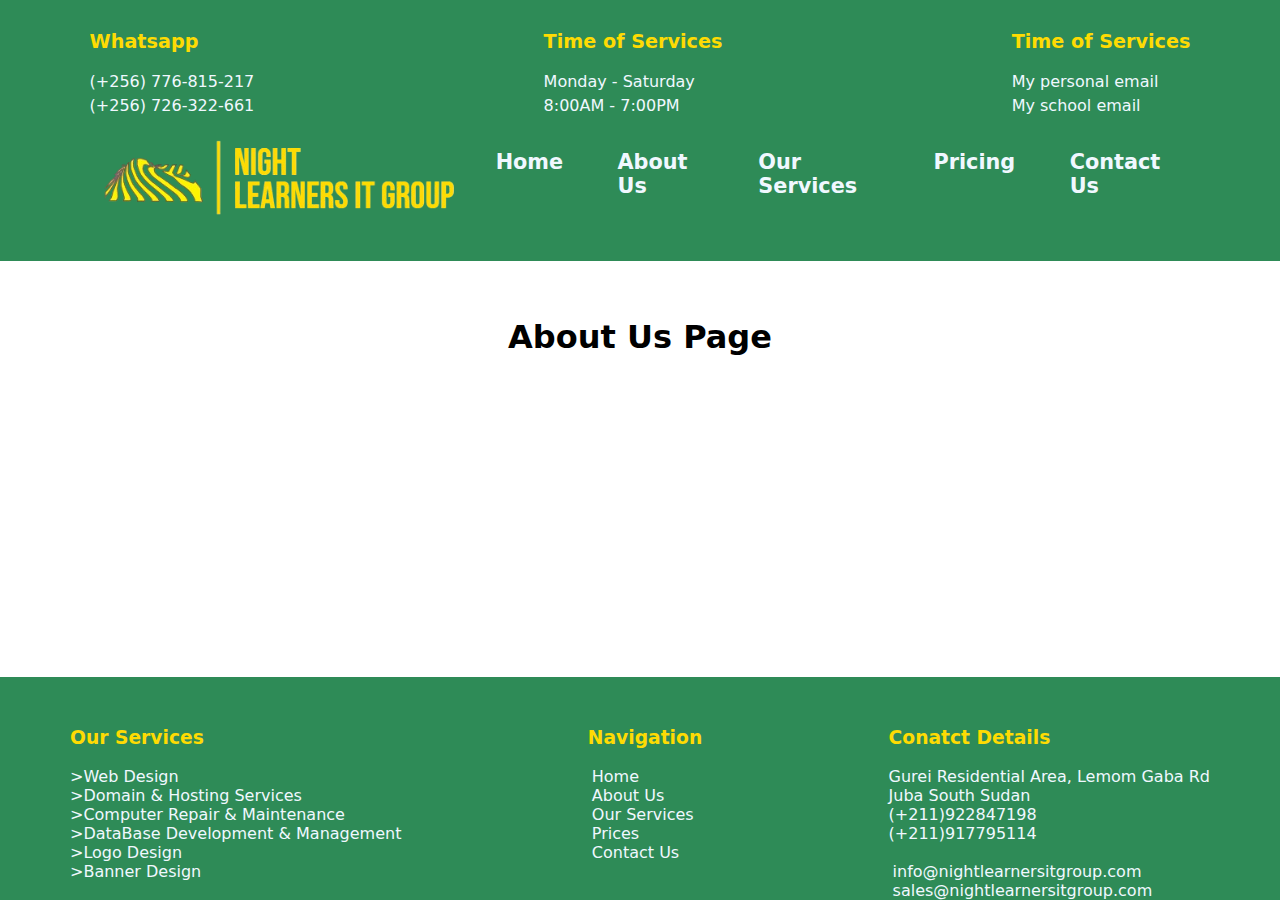
==== aboutUs.html @ ab4181a6 "Worked a bit on Navbar Responsiveness" ====
<!DOCTYPE html>
<html lang="en">
<head>
    <meta charset="UTF-8">
    <meta name="viewport" content="width=device-width, initial-scale=1.0">
    <meta name="author" content="In the readme file">
    <title>Our IT Website Project</title>
    <link rel="stylesheet" href="styles.css">
    <link href="https://unpkg.com/boxicons@2.1.4/css/boxicons.min.css" rel="stylesheet">
</head>
<body>
    <header>
        <div class="topContact">
            <div class="ourMobile">
                <h2>Whatsapp</h2>
                <p class="gapUp">(+256) 776-815-217</p>
                <p>(+256) 726-322-661</p>
            </div>
            <div class="ourTime">
                <h2>Time of Services</h2>
                <p class="gapUp">Monday - Saturday</p>
                <p>8:00AM - 7:00PM</p>
            </div>
            <div class="ourEmail">
                <h2>Time of Services</h2>
                <p class="gapUp"><a href="mailto: wokorachreagan5030@gmail.com">My personal email</a></p>
                <p><a href="mailto: wr213897@students.cavendish.ac.ug">My school email</a></p>
            </div>
        </div>
        <div class="navBar">
            <img src="Images/Logo8-removebg-preview.png" onerror="alert('Image not found! Check the path.')" class="ourLogo"/>
            <!-- Hamburger Menu Checkbox and Icon -->
            <input type="checkbox" id="hamburger-toggle" class="hamburger-toggle">
            <label for="hamburger-toggle" class="hamburger-icon">
                <i class="bx bx-menu"></i> <!-- Boxicon for hamburger menu -->
                <i class="bx bx-x"></i> <!-- Close icon -->
            </label>
            <nav class="allNavs">
                <a href="index.html">Home</a>
                <a href="aboutUs.html">About Us</a>
                <a href="ourServices.html">Our Services</a>
                <a href="pricing.html">Pricing</a>
                <a href="contactus.html">Contact Us</a>
            </nav>
        </div>
    </header>
    <section class="homeSection">
        <br><br><br>
    </section>

<main>
    

    <h1>About Us Page</h1> <!-- Remove the heading too -->
    <!-- Hello Kimara, start from here sir.
     Feel free to remove the add anything you need on the main page -->
     <br><br> <!-- And this too please -->

</main>
<section class="Footer">
        <div class="our-services">
            <h3>
                Our Services
            </h3><br>
            <ul class="services">
                <li>Web Design</li>
                <li>Domain &amp; Hosting Services</li>
                <li>Computer Repair &amp; Maintenance</li>
                <li>DataBase Development &amp; Management</li>
                <li>Logo Design</li>
                <li>Banner Design</li>
            </ul>
    </div>
    <div class="Navigation">
            <h3>
                Navigation
            </h3><br>
            <ul class="home">
                <li><a href="#">Home</a></li>
                <li><a href="#">About Us</a></li>
                <li><a href="#">Our Services</a></li>
                <li><a href="#">Prices</a></li>
                <li><a href="#">Contact Us</a></li>
            </ul>
    </div>
    <div class="contact-details">
            <h3>
                Conatct Details
            </h3><br>
            <ul class="contact">
                <li>Gurei Residential Area, Lemom Gaba Rd <br>
                    Juba South Sudan
                </li>
                <li>(+211)922847198</li>
                <li>(+211)917795114</li>
                <br>
                <li><a href="mailto:info@nightlearnersitgroup.com">info@nightlearnersitgroup.com</a></li>
                <li><a href="mailto:sales@nightlearnersitgroup.com">sales@nightlearnersitgroup.com</a></li>
            </ul>
    </div>
</section>
</body>
</html>
---- styles.css ----
/* 

Our Green color: #2E8B57
Our Yellow color: #FEDB03
Our Red color: #CE2B14
Our Light Blue color: #5595CC
Our Dark Blue color: #033B5C
Our white color: #f0f8ff;

NB: I color picked all the colors from the photos shared.
*/

/* General styling of the page */
* {
    padding: 0;
    margin: 0;
    box-sizing: border-box;
    font-family: system-ui, -apple-system, BlinkMacSystemFont, 'Segoe UI', Roboto, Oxygen, Ubuntu, Cantarell, 'Open Sans', 'Helvetica Neue', sans-serif;
}

/* Styling the header section */
header {
    background-color: #2E8B57;
    padding: 30px 7%;
    top: 0;
    left: 0;
    width: 100%;
    z-index: 1000;
    color: #f0f8ff;
}

/* Styling the links in the header section */
header p a {
    text-decoration: none;
    color: #f0f8ff;
    transition: 0.3s ease;
}

/* Adding the hover effects to the links in the header section */
header p a:hover {
    color: #FEDB03;
}

/* Styling the contact details in the header's section */
.topContact {
    display: flex ;
    justify-content: space-between ;
    align-items: center ;
    
}

/* Styling the headings in the header's section */
.topContact h2 {
    color: #FEDB03;
    font-weight: 700;
    font-size: 1.2rem;
}

/* Targeting the paragraphs in the header's section */
.topContact p {
    line-height: 1.5;
}

/* Adding the gap (separations between the headings and the paragraphs) */
.gapUp {
    margin-top: 1.05rem;
}

/* Targetting the nav bars (Home, About, Services, etc) */
.navBar {
    display: flex;
    justify-content: space-between;
    align-items: center;
}

.navBar img {
    width: 35%;
    height: auto;
}

/* Styling the links of the nav bars (Home, About, Services, etc) */
.navBar a {
    margin-left: 0.2rem;
    font-weight: 600;
    font-size: 1.3rem;
    color: #f0f8ff;
    text-decoration: none;
    padding: 0.5rem 1.1rem;
    transition: 0.7s ease;
}

/* Adding the hover effects to the links of the nav bars, yellow highlights */
.navBar a:hover {
    color: aliceblue;
    background-color: #FEDB03;
    color: #000;
    border-radius: 5px;
}

/* Styling the hamburger icon */
.hamburger-icon {
    display: none; 
    cursor: pointer;
    font-size: 2rem;
    color: #f0f8ff;
}

/* Hamburger Menu Styles */
.hamburger-toggle {
    opacity: 0; /* Make the checkbox invisible */
    position: absolute; /* Remove it from the document flow */
    top: -100px; /* Move it off-screen */
    left: -100px; /* Move it off-screen */
}


/* Navigation Links for Mobile */
.allNavs {
    display: flex;
    gap: 1rem;
}

/* Hide the close icon by default */
.hamburger-icon .bx-x {
    display: none;
}

/* Hide the hamburger icon when the menu is active */
.hamburger-toggle:checked ~ .hamburger-icon .bx-menu {
    display: none;
}

/* Show the close icon when the menu is active */
.hamburger-toggle:checked ~ .hamburger-icon .bx-x {
    display: inline;
}

/* main (Body) */
main{
    flex: 1;
    padding: 2opx;
}
/* FOOTER */
/* General footer section  */

.Footer{
    font-family:system-ui, -apple-system, BlinkMacSystemFont, 'Segoe UI',
    Roboto, Oxygen, Ubuntu, Cantarell, 'Open Sans', 'Helvetica Neue', sans-serif;;
    background-color: #2E8B57;
    color: #f0f8ff;
    display: flex;
    flex-direction: row;
    justify-content: space-between;
    margin-bottom:0px;
    width: 100%; /*Added By Daniel*/
    margin-top: 20px; /*Added by Daniel*/
    position: relative; /*Added by Daniel*/
}

/* remove the dots for list */
.home, .contact, .services{
    list-style: none;
}

/* custom list icon */
.services li::before {
    content: ">";
    color: #f0f8ff;

    
}
/* extreem margins */
.our-services{
    margin-left: 70px;
}
.contact-details{
    margin-right: 70px;
}


/* Remove the underline from anchor(href) */
.Navigation a,.contact a {
    color: inherit;
    text-decoration: none;
    padding: 0.1rem .25rem;
}

/* Hover effect */
.Navigation a:hover{
    color: aliceblue;
    background-color: #FEDB03;
    color: #000;
    border-radius: 3px;
}

h3{
    color: #FEDB03;
    margin-top: 50px;
}

/* mobile gadgets */
/* Styles for tablets (601px - 1024px) */
@media (min-width: 601px) and (max-width: 1024px) {
    .Footer {
    font-size: 18px;
    display: flex;
    flex-direction: column;
    /* align-items: center; */
    justify-content: space-between;
    }
    .Navigation, .contact-details, .our-services{
        margin-left: 38%;
    }
}

  /* Styles for phones (0px - 600px) */
@media (max-width: 600px) {
    .Footer {
    font-size: 14px;
    display: flex;
    flex-direction: column;
    align-items: center;

    }
    .Navigation{
        margin-left: -95px;
    }
    .contact-details{
        margin-left: 110px;
    }
}

/*Contact Form and Map Starts Here*/

.contact-container{
    display: flex;
    justify-content: space-between; 
    gap: 20px;
    max-width: 900px;
    width: 100%;
    background: white;
    padding: 20px;
    box-shadow: 0 0 10px rgb(0, 0, 0, 0.1);
    border-radius: 10px;
    margin-top: 20px; 
    margin-bottom: 20px; 
    position: relative;
}

.map-container{
    flex: 1;
    min-height: 45%;
}
.map{
    width: 100%;
    height: 100%;
    min-height: 400px;
    border-radius: 10px;
}
.contact-us{
    flex: 1;
    min-width: 45%;
    background: #f9f9f9;
    padding: 20px;
    border-radius: 10px;
}
.contact-form h1{
    text-align: center;
    margin-bottom: 20px;
    color: #007bff;
}

.contact-form .form-group{
    margin-bottom: 15px;
}
label{
    display: block;
    margin-bottom: 5px;
    font-weight: bold;
}
input, textarea{
    width: 100%;
    padding: 10px;
    border: 1px solid #ccc;
    border-radius: 5px;
}
input:focus, textarea:focus{
    border-color: #28a745;
    outline: none;
}
button{
    width: 100%;
    padding: 10px;
    background: #28a745;
    color: white;
    border: none;
    border-radius: 5px;
    cursor: pointer;
    font-size: 16px;
    transition: background 0.3s ease;
}
button:hover{
    background: #218838;
}

.contact-info{
    text-align: center;
    font-size: 1.2rem;
    font-weight: 600;
    color: #033B5C;
    background-color: #FEDB03;
    padding: 15PX;
    border-radius: 8px;
    box-shadow: 0 4px 8px rgb(0, 0, 0, 0.1);
    margin-bottom: 20px;
    max-width: 800px;
    margin-left: auto;
    margin-right: auto;
}
/*For some part of the Responsiveness on the body, Leave a comment after altering*/
body {
    display: flex;
    justify-content: center; 
    align-items: center; 
    min-height: 100vh; 
    flex-direction: column; 
    margin: 0;
}

@media(max-width: 768px){
    .contact-container{
        flex-direction: column;
    }
    .contact-form, .map-container{
        min-width: 100%;
    }
}

/*style for error messages*/
.error{
    color: red;
    display: none;
    font-size: 14px;
}
.form-group{
    margin-bottom: 15px;
}
header p:hover{
    color: #FEDB03;
}


/* our pricing */

.our-pricing{
    background-color: #f0f8ff;
    padding: 1rem 2rem;
    margin: 0%;
}
.pricing-title {
    color: black;
    padding-left: 1rem;
    font-weight: bolder;
    font-size: 2em;
    margin-bottom: 7rem;
}
.pricing-wrapper {
    display: flex;
    gap: 1rem;
    height: 400px;
    margin-bottom: 7rem;
    justify-content: center;
}
.pricing-left {
    border-radius: 1rem;
    flex: 1.5;
}
.pricing-right {
    flex: 1;
    display: flex;
    flex-direction: column;
    justify-content: center;
    gap: 3rem;
    padding: 1rem 4rem;
}
.pricing-image {
    width: 100%;
    height: 100%;
    object-fit: cover;    
}

.pricing-heading{
    text-transform: uppercase;
    font-size: 2em;
    font-family: Cambria, Cochin, Georgia, Times, 'Times New Roman', serif;
    text-align: center;
}
.pricing-para {
    font-size: 1.1em;
    justify-content: center;   
}

.pricing-button {
    width: max-content;
    padding: 0.5rem 1rem;
    /* border-radius: 2rem; */
    font-size: 1em;
    border: 15px;
    background-color:#5595CC ;
    color: white;
    margin: auto;
    cursor: pointer;
    margin-bottom: 10rem;
}

.pricing-types-section {
    /* background-color: #f9f9f9; */
    padding: 2rem 4rem;
}
.pricing-types-wrapper{
    display: flex;
    gap: 2rem;
    margin: 0%;
    padding: 0%;
    justify-content: center;
}

.pricing-types-card {
    background-color: lightgray;
    margin: 0%;
    justify-items: auto;
    display: inline;
    width: 23%;
    height:2%;
}
.pricing-types-title{
    font-size: 2em;
    text-align: center;
    margin-bottom: 5rem;
}

.pricing-types-heading {
    max-width: 100%;
    height: 100%;
    padding: 1rem 1rem;
    background-color: rgb(95, 95, 226);
    margin-bottom: 1rem;
    color: white;
    font-weight: bold;
    padding-right: 5rem;
    text-align: center;   
}
.pricing-types-heading-pink{
    max-width: 100%;
    height: 100%;
    padding: 1rem 1rem;
    background-color: rgb(216, 68, 147);
    margin-bottom: 1rem;
    color: white;
    font-weight: bold;
    text-align: center;
}
.pricing-types-heading-yellow {
    border-width: 100%;
    height: 100%;
    padding: 1rem 1rem;
    background-color: gold;
    border: 1px;
    margin-bottom: 1rem;
    color: white;
    font-weight: bold;
    text-align: center;
}
.pricing-types-para {
    color: red;
    font-weight: bolder;
    margin-bottom: 1rem;
    font-size: 2rem;
    text-align: center;
}

.pricing-types-key {
    font-weight: bold;
    font-size: 1.1em;
    margin-bottom: 1rem;  
}

.pricing-types-list {   
    font-size: 1.1em;
    padding-left: 2rem;
}

/* Media Query for Tablet Screens */
@media (min-width: 769px) and (max-width: 1024px) {
    header {
        padding: 20px 3%;
    }

    .navBar img {
        width: 28%;
    }

    .allNavs a {
        font-size: 1rem;
    }
}

/* Media Query for Mobile Screens */
@media (max-width: 768px) {
    header {
        padding: 10px 5%;
    }

    .topContact h2 {
        font-size: 0.95rem;
    }

.ourTime, .ourEmail, .ourMobile {
    font-size: 0.85rem;
}

    .navBar img {
        width: 50%;
    }
    .hamburger-icon {
        display: block; /* Show the hamburger icon */
    }

    .allNavs {
        display: none; /* Hide nav links by default */
        flex-direction: column;
        position: absolute;
        top: 135px; /* Adjust based on header height */
        left: 0;
        width: 100%;
        background-color: #2E8B57;
        padding-left: 10%;
        box-shadow: 0 4px 8px rgba(0, 0, 0, 0.1);
        z-index: 999;
    }

    /* Show navigation links when checkbox is checked */
    .hamburger-toggle:checked ~ .allNavs {
        display: flex;
    }

    .allNavs a {
        font-size: 1rem;
        margin-top: -10px;
    }

    .allNavs a:hover {
        background-color: #FEDB03;
        color: #000;
        padding: 0.5rem 1.1rem;

    }
}
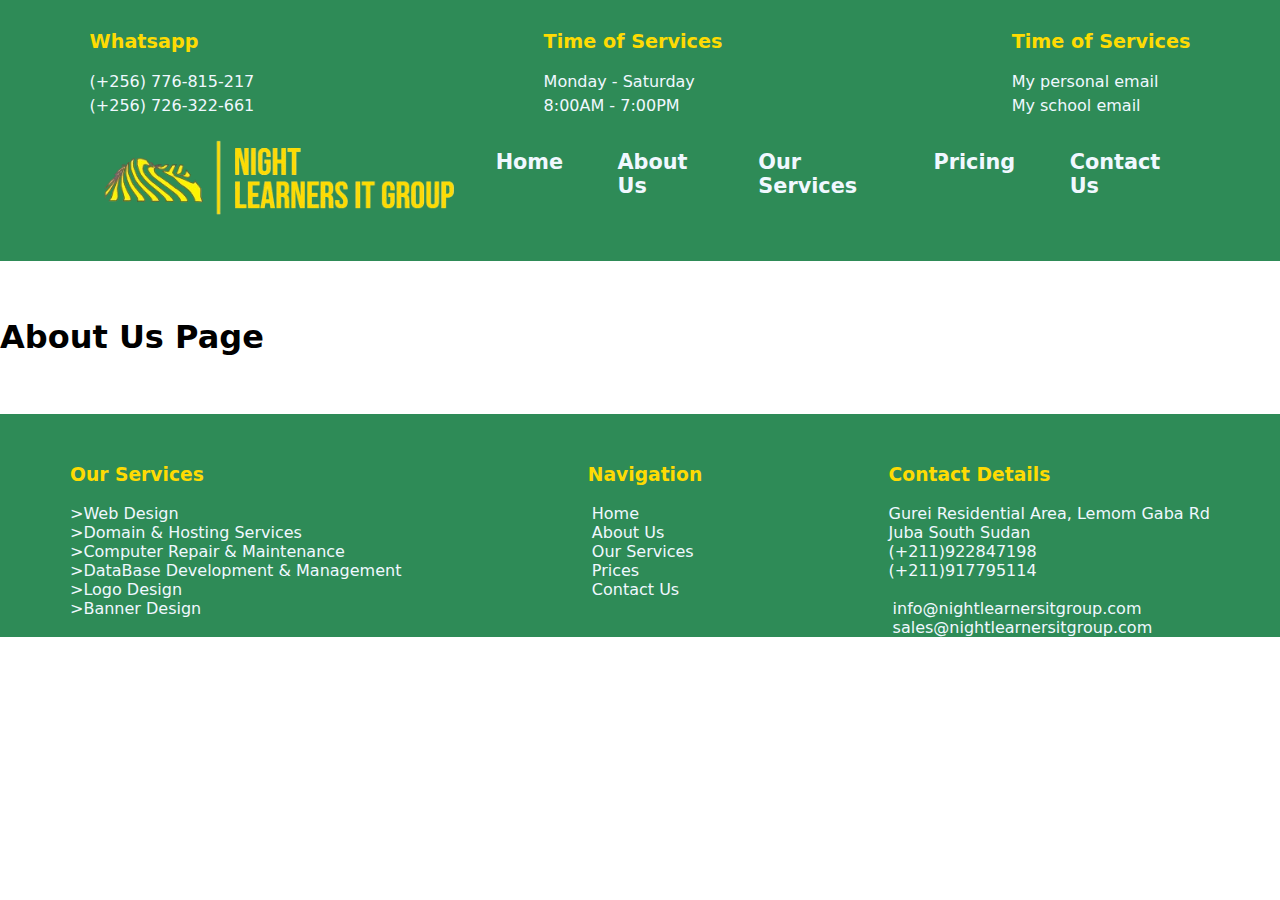
==== commit 625b3752: "conatct---contact" ====
--- a/aboutUs.html
+++ b/aboutUs.html
@@ -85,7 +85,7 @@
     </div>
     <div class="contact-details">
             <h3>
-                Conatct Details
+                Contact Details
             </h3><br>
             <ul class="contact">
                 <li>Gurei Residential Area, Lemom Gaba Rd <br>
--- a/styles.css
+++ b/styles.css
@@ -136,10 +136,101 @@
 }
 
 /* main (Body) */
-main{
-    flex: 1;
-    padding: 2opx;
-}
+
+.company-info {
+    padding: 20px;
+    max-width: 1200px;
+    margin: 0 auto;
+}
+
+.company-info h1 {
+    font-size: 2rem;
+    color: #033B5C; /* Dark blue */
+    margin-bottom: 20px;
+}
+
+.company-info p {
+    font-size: 1rem;
+    line-height: 1.6;
+    color: #333;
+    margin-bottom: 20px;
+}
+
+.company-info h2 {
+    font-size: 1.5rem;
+    color: #2E8B57; /* Green */
+    margin-bottom: 15px;
+}
+
+.company-info ul {
+    list-style-type: disc;
+    padding-left: 20px;
+}
+
+.company-info ul li {
+    margin-bottom: 10px;
+    font-size: 1rem;
+    color: #333;
+}
+
+.company-info table {
+    width: 100%;
+    border-collapse: collapse;
+    margin-top: 20px;
+}
+
+.company-info th,
+.company-info td {
+    padding: 15px;
+    border: 1px solid #ddd;
+    text-align: left;
+}
+
+.company-info th {
+    background-color: #f0f8ff; /* Light blue */
+    color: #033B5C; /* Dark blue */
+}
+
+.campany-info{
+    text-align: center;
+}
+
+
+
+.vision{
+    /* margin-left: 30px;
+    margin-right: 30px; */
+    border: solid #f0f8ff;
+    box-shadow: 0 4px 5px #5595CC;
+    border-top-left-radius: 25px;
+    border-bottom-right-radius: 25px;
+    text-align: center;
+
+}
+
+.vision h2, .mission h2, .Objectives h2, .company-info h1 {
+    text-align: center;
+    color:  #5595CC;
+}
+
+.M-O{
+    display: flex;
+    flex-direction: row;
+    gap:20px;
+}
+
+.mission, .Objectives{
+    text-align: left; 
+    border-radius: 10px;
+    border: solid #f0f8ff;
+    box-shadow: 0 4px 5px #5595CC;
+    border-radius: 10px;
+}
+
+.mission li, .Objectives li{
+    list-style-type: none;
+}
+
 /* FOOTER */
 /* General footer section  */
 
@@ -230,341 +321,19 @@
     }
 }
 
-/*Contact Form and Map Starts Here*/
-
-.contact-container{
-    display: flex;
-    justify-content: space-between; 
-    gap: 20px;
-    max-width: 900px;
-    width: 100%;
-    background: white;
-    padding: 20px;
-    box-shadow: 0 0 10px rgb(0, 0, 0, 0.1);
-    border-radius: 10px;
-    margin-top: 20px; 
-    margin-bottom: 20px; 
-    position: relative;
-}
-
-.map-container{
-    flex: 1;
-    min-height: 45%;
-}
-.map{
-    width: 100%;
-    height: 100%;
-    min-height: 400px;
-    border-radius: 10px;
-}
-.contact-us{
-    flex: 1;
-    min-width: 45%;
-    background: #f9f9f9;
-    padding: 20px;
-    border-radius: 10px;
-}
-.contact-form h1{
-    text-align: center;
-    margin-bottom: 20px;
-    color: #007bff;
-}
-
-.contact-form .form-group{
-    margin-bottom: 15px;
-}
-label{
-    display: block;
-    margin-bottom: 5px;
-    font-weight: bold;
-}
-input, textarea{
-    width: 100%;
-    padding: 10px;
-    border: 1px solid #ccc;
-    border-radius: 5px;
-}
-input:focus, textarea:focus{
-    border-color: #28a745;
-    outline: none;
-}
-button{
-    width: 100%;
-    padding: 10px;
-    background: #28a745;
-    color: white;
-    border: none;
-    border-radius: 5px;
-    cursor: pointer;
-    font-size: 16px;
-    transition: background 0.3s ease;
-}
-button:hover{
-    background: #218838;
-}
-
-.contact-info{
-    text-align: center;
-    font-size: 1.2rem;
-    font-weight: 600;
-    color: #033B5C;
-    background-color: #FEDB03;
-    padding: 15PX;
-    border-radius: 8px;
-    box-shadow: 0 4px 8px rgb(0, 0, 0, 0.1);
-    margin-bottom: 20px;
-    max-width: 800px;
-    margin-left: auto;
-    margin-right: auto;
-}
-/*For some part of the Responsiveness on the body, Leave a comment after altering*/
-body {
-    display: flex;
-    justify-content: center; 
-    align-items: center; 
-    min-height: 100vh; 
-    flex-direction: column; 
-    margin: 0;
-}
-
-@media(max-width: 768px){
-    .contact-container{
-        flex-direction: column;
-    }
-    .contact-form, .map-container{
-        min-width: 100%;
-    }
-}
-
-/*style for error messages*/
-.error{
-    color: red;
-    display: none;
-    font-size: 14px;
-}
-.form-group{
-    margin-bottom: 15px;
-}
-header p:hover{
-    color: #FEDB03;
-}
-
-
-/* our pricing */
-
-.our-pricing{
-    background-color: #f0f8ff;
-    padding: 1rem 2rem;
-    margin: 0%;
-}
-.pricing-title {
-    color: black;
-    padding-left: 1rem;
-    font-weight: bolder;
-    font-size: 2em;
-    margin-bottom: 7rem;
-}
-.pricing-wrapper {
-    display: flex;
-    gap: 1rem;
-    height: 400px;
-    margin-bottom: 7rem;
-    justify-content: center;
-}
-.pricing-left {
-    border-radius: 1rem;
-    flex: 1.5;
-}
-.pricing-right {
-    flex: 1;
-    display: flex;
-    flex-direction: column;
-    justify-content: center;
-    gap: 3rem;
-    padding: 1rem 4rem;
-}
-.pricing-image {
-    width: 100%;
-    height: 100%;
-    object-fit: cover;    
-}
-
-.pricing-heading{
-    text-transform: uppercase;
-    font-size: 2em;
-    font-family: Cambria, Cochin, Georgia, Times, 'Times New Roman', serif;
-    text-align: center;
-}
-.pricing-para {
-    font-size: 1.1em;
-    justify-content: center;   
-}
-
-.pricing-button {
-    width: max-content;
-    padding: 0.5rem 1rem;
-    /* border-radius: 2rem; */
-    font-size: 1em;
-    border: 15px;
-    background-color:#5595CC ;
-    color: white;
-    margin: auto;
-    cursor: pointer;
-    margin-bottom: 10rem;
-}
-
-.pricing-types-section {
-    /* background-color: #f9f9f9; */
-    padding: 2rem 4rem;
-}
-.pricing-types-wrapper{
-    display: flex;
-    gap: 2rem;
-    margin: 0%;
-    padding: 0%;
-    justify-content: center;
-}
-
-.pricing-types-card {
-    background-color: lightgray;
-    margin: 0%;
-    justify-items: auto;
-    display: inline;
-    width: 23%;
-    height:2%;
-}
-.pricing-types-title{
-    font-size: 2em;
-    text-align: center;
-    margin-bottom: 5rem;
-}
-
-.pricing-types-heading {
-    max-width: 100%;
-    height: 100%;
-    padding: 1rem 1rem;
-    background-color: rgb(95, 95, 226);
-    margin-bottom: 1rem;
-    color: white;
-    font-weight: bold;
-    padding-right: 5rem;
-    text-align: center;   
-}
-.pricing-types-heading-pink{
-    max-width: 100%;
-    height: 100%;
-    padding: 1rem 1rem;
-    background-color: rgb(216, 68, 147);
-    margin-bottom: 1rem;
-    color: white;
-    font-weight: bold;
-    text-align: center;
-}
-.pricing-types-heading-yellow {
-    border-width: 100%;
-    height: 100%;
-    padding: 1rem 1rem;
-    background-color: gold;
-    border: 1px;
-    margin-bottom: 1rem;
-    color: white;
-    font-weight: bold;
-    text-align: center;
-}
-.pricing-types-para {
-    color: red;
-    font-weight: bolder;
-    margin-bottom: 1rem;
-    font-size: 2rem;
-    text-align: center;
-}
-
-.pricing-types-key {
-    font-weight: bold;
-    font-size: 1.1em;
-    margin-bottom: 1rem;  
-}
-
-.pricing-types-list {   
-    font-size: 1.1em;
-    padding-left: 2rem;
-}
-
-/* Media Query for Tablet Screens */
-@media (min-width: 769px) and (max-width: 1024px) {
-    header {
-        padding: 20px 3%;
-    }
-
-    .navBar img {
-        width: 28%;
-    }
-
-    .allNavs a {
-        font-size: 1rem;
-    }
-}
-
-/* Media Query for Mobile Screens */
-@media (max-width: 768px) {
-    header {
-        padding: 10px 5%;
-    }
-
-    .topContact h2 {
-        font-size: 0.95rem;
-    }
-
-.ourTime, .ourEmail, .ourMobile {
-    font-size: 0.85rem;
-}
-
-    .navBar img {
-        width: 50%;
-    }
-    .hamburger-icon {
-        display: block; /* Show the hamburger icon */
-    }
-
-    .allNavs {
-        display: none; /* Hide nav links by default */
-        flex-direction: column;
-        position: absolute;
-        top: 135px; /* Adjust based on header height */
-        left: 0;
-        width: 100%;
-        background-color: #2E8B57;
-        padding-left: 10%;
-        box-shadow: 0 4px 8px rgba(0, 0, 0, 0.1);
-        z-index: 999;
-    }
-
-    /* Show navigation links when checkbox is checked */
-    .hamburger-toggle:checked ~ .allNavs {
-        display: flex;
-    }
-
-    .allNavs a {
-        font-size: 1rem;
-        margin-top: -10px;
-    }
-
-    .allNavs a:hover {
-        background-color: #FEDB03;
-        color: #000;
-        padding: 0.5rem 1.1rem;
-
-    }
-}
-
-
-
-
-
-
-
-
-
-
-
-
+
+
+
+
+
+
+
+
+
+
+
+
+
+
+
+
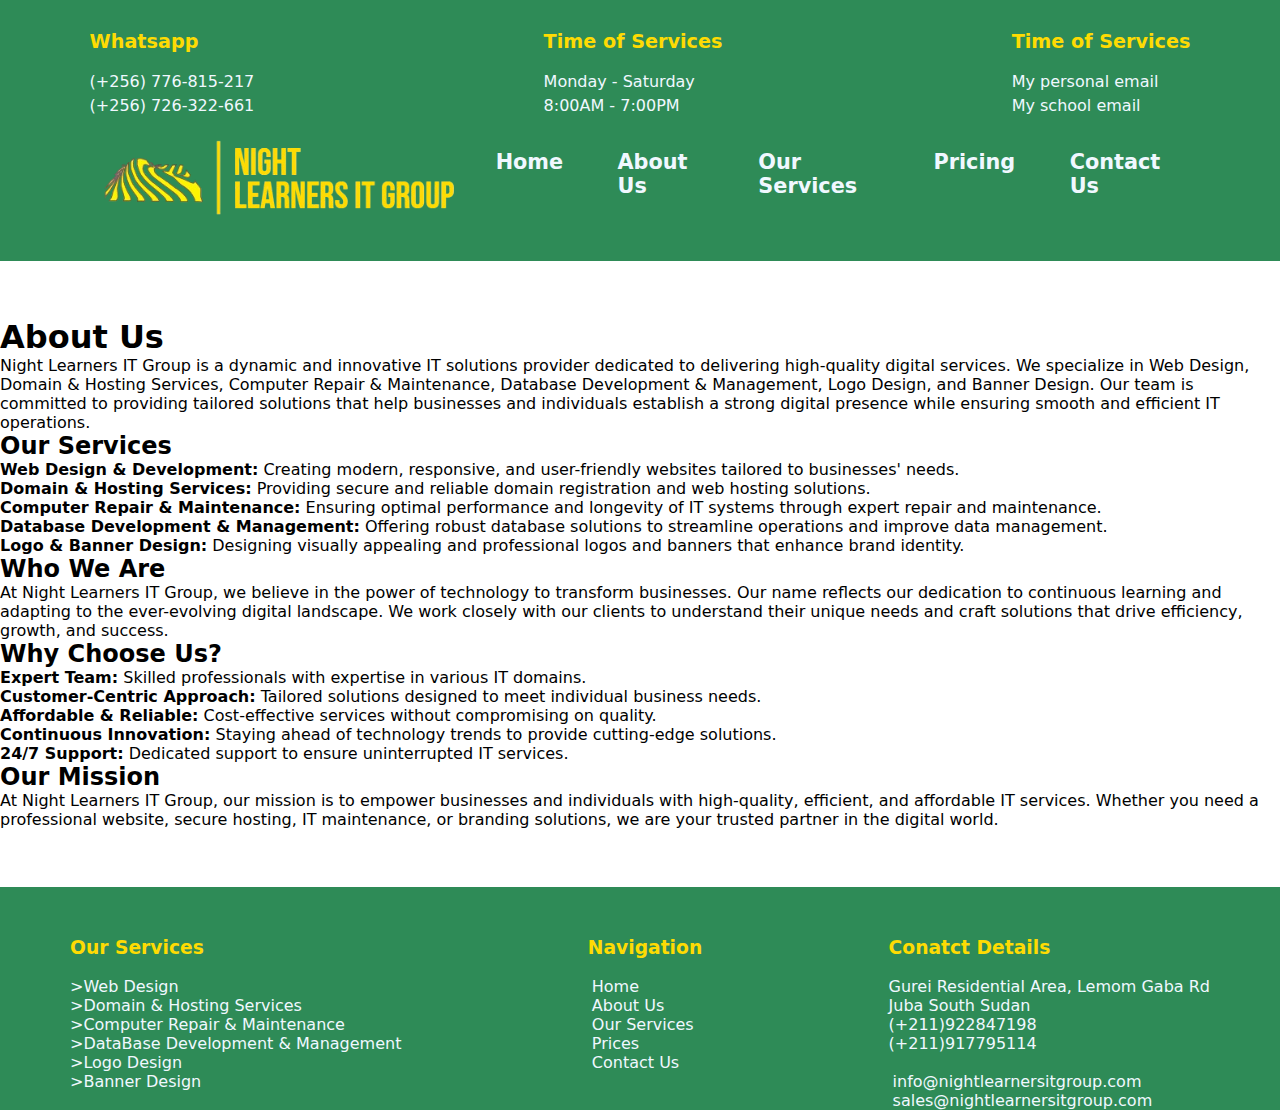
==== commit 62fc8fe5: "Added About Us html" ====
--- a/aboutUs.html
+++ b/aboutUs.html
@@ -6,7 +6,6 @@
     <meta name="author" content="In the readme file">
     <title>Our IT Website Project</title>
     <link rel="stylesheet" href="styles.css">
-    <link href="https://unpkg.com/boxicons@2.1.4/css/boxicons.min.css" rel="stylesheet">
 </head>
 <body>
     <header>
@@ -28,13 +27,7 @@
             </div>
         </div>
         <div class="navBar">
-            <img src="Images/Logo8-removebg-preview.png" onerror="alert('Image not found! Check the path.')" class="ourLogo"/>
-            <!-- Hamburger Menu Checkbox and Icon -->
-            <input type="checkbox" id="hamburger-toggle" class="hamburger-toggle">
-            <label for="hamburger-toggle" class="hamburger-icon">
-                <i class="bx bx-menu"></i> <!-- Boxicon for hamburger menu -->
-                <i class="bx bx-x"></i> <!-- Close icon -->
-            </label>
+            <img src="/Images/Logo8-removebg-preview.png" alt="Night Learnes' IT logo" class="ourLogo">
             <nav class="allNavs">
                 <a href="index.html">Home</a>
                 <a href="aboutUs.html">About Us</a>
@@ -48,13 +41,45 @@
         <br><br><br>
     </section>
 
-<main>
+<main> 
     
+        <section class="about-us">
+            <h1>About Us</h1>
+            <p>Night Learners IT Group is a dynamic and innovative IT solutions provider dedicated to delivering high-quality digital services. We specialize in Web Design, Domain & Hosting Services, Computer Repair & Maintenance, Database Development & Management, Logo Design, and Banner Design. Our team is committed to providing tailored solutions that help businesses and individuals establish a strong digital presence while ensuring smooth and efficient IT operations.</p>
+            
+            <h2>Our Services</h2>
+            <ul>
+                <li><strong>Web Design & Development:</strong> Creating modern, responsive, and user-friendly websites tailored to businesses' needs.</li>
+                <li><strong>Domain & Hosting Services:</strong> Providing secure and reliable domain registration and web hosting solutions.</li>
+                <li><strong>Computer Repair & Maintenance:</strong> Ensuring optimal performance and longevity of IT systems through expert repair and maintenance.</li>
+                <li><strong>Database Development & Management:</strong> Offering robust database solutions to streamline operations and improve data management.</li>
+                <li><strong>Logo & Banner Design:</strong> Designing visually appealing and professional logos and banners that enhance brand identity.</li>
+            </ul>
 
-    <h1>About Us Page</h1> <!-- Remove the heading too -->
-    <!-- Hello Kimara, start from here sir.
-     Feel free to remove the add anything you need on the main page -->
+            <div class="who-we-are">
+                <h2>Who We Are</h2>
+                <p>At Night Learners IT Group, we believe in the power of technology to transform businesses. Our name reflects our dedication to continuous learning and adapting to the ever-evolving digital landscape. We work closely with our clients to understand their unique needs and craft solutions that drive efficiency, growth, and success.</p>
+            </div>
+
+            <div class="why-choose-us">
+                <h2>Why Choose Us?</h2>
+                <ul>
+                    <li><strong>Expert Team:</strong> Skilled professionals with expertise in various IT domains.</li>
+                    <li><strong>Customer-Centric Approach:</strong> Tailored solutions designed to meet individual business needs.</li>
+                    <li><strong>Affordable & Reliable:</strong> Cost-effective services without compromising on quality.</li>
+                    <li><strong>Continuous Innovation:</strong> Staying ahead of technology trends to provide cutting-edge solutions.</li>
+                    <li><strong>24/7 Support:</strong> Dedicated support to ensure uninterrupted IT services.</li>
+                </ul>
+            </div>
+
+            <div class="mission">
+                <h2>Our Mission</h2>
+                <p>At Night Learners IT Group, our mission is to empower businesses and individuals with high-quality, efficient, and affordable IT services. Whether you need a professional website, secure hosting, IT maintenance, or branding solutions, we are your trusted partner in the digital world.</p>
+            </div>
+        </section>
+
      <br><br> <!-- And this too please -->
+     
 
 </main>
 <section class="Footer">
@@ -85,7 +110,7 @@
     </div>
     <div class="contact-details">
             <h3>
-                Contact Details
+                Conatct Details
             </h3><br>
             <ul class="contact">
                 <li>Gurei Residential Area, Lemom Gaba Rd <br>
--- a/styles.css
+++ b/styles.css
@@ -135,101 +135,7 @@
     display: inline;
 }
 
-/* main (Body) */
-
-.company-info {
-    padding: 20px;
-    max-width: 1200px;
-    margin: 0 auto;
-}
-
-.company-info h1 {
-    font-size: 2rem;
-    color: #033B5C; /* Dark blue */
-    margin-bottom: 20px;
-}
-
-.company-info p {
-    font-size: 1rem;
-    line-height: 1.6;
-    color: #333;
-    margin-bottom: 20px;
-}
-
-.company-info h2 {
-    font-size: 1.5rem;
-    color: #2E8B57; /* Green */
-    margin-bottom: 15px;
-}
-
-.company-info ul {
-    list-style-type: disc;
-    padding-left: 20px;
-}
-
-.company-info ul li {
-    margin-bottom: 10px;
-    font-size: 1rem;
-    color: #333;
-}
-
-.company-info table {
-    width: 100%;
-    border-collapse: collapse;
-    margin-top: 20px;
-}
-
-.company-info th,
-.company-info td {
-    padding: 15px;
-    border: 1px solid #ddd;
-    text-align: left;
-}
-
-.company-info th {
-    background-color: #f0f8ff; /* Light blue */
-    color: #033B5C; /* Dark blue */
-}
-
-.campany-info{
-    text-align: center;
-}
-
-
-
-.vision{
-    /* margin-left: 30px;
-    margin-right: 30px; */
-    border: solid #f0f8ff;
-    box-shadow: 0 4px 5px #5595CC;
-    border-top-left-radius: 25px;
-    border-bottom-right-radius: 25px;
-    text-align: center;
-
-}
-
-.vision h2, .mission h2, .Objectives h2, .company-info h1 {
-    text-align: center;
-    color:  #5595CC;
-}
-
-.M-O{
-    display: flex;
-    flex-direction: row;
-    gap:20px;
-}
-
-.mission, .Objectives{
-    text-align: left; 
-    border-radius: 10px;
-    border: solid #f0f8ff;
-    box-shadow: 0 4px 5px #5595CC;
-    border-radius: 10px;
-}
-
-.mission li, .Objectives li{
-    list-style-type: none;
-}
+
 
 /* FOOTER */
 /* General footer section  */
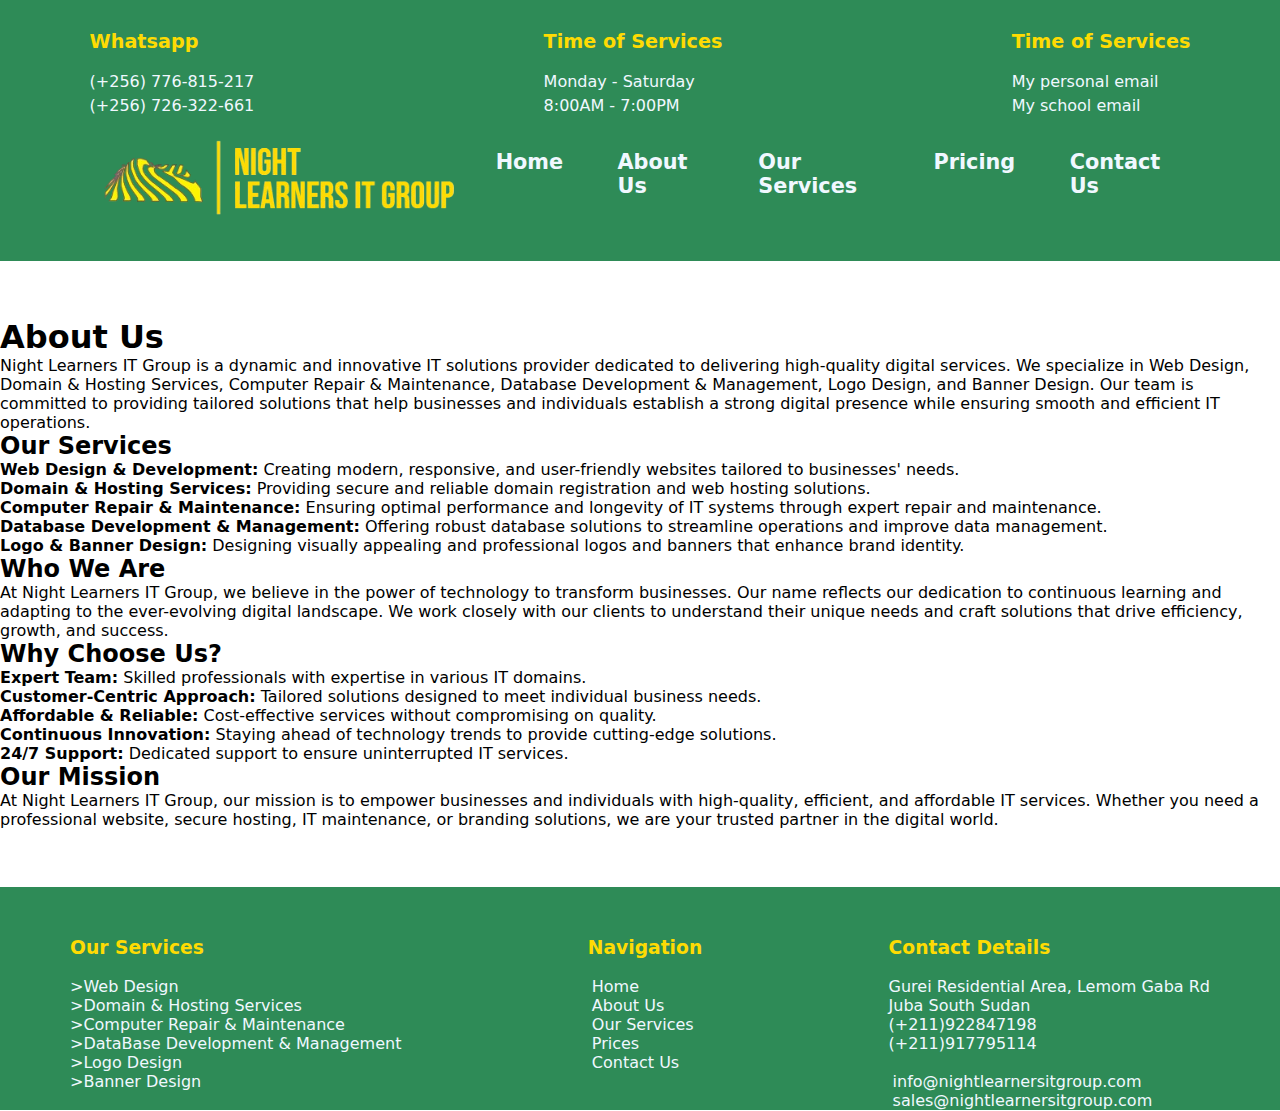
==== commit 44787af2: "Merge branch 'main' of https://github.com/ReaganWokorach/IT-Online-Service" ====
--- a/aboutUs.html
+++ b/aboutUs.html
@@ -6,6 +6,7 @@
     <meta name="author" content="In the readme file">
     <title>Our IT Website Project</title>
     <link rel="stylesheet" href="styles.css">
+    <link href="https://unpkg.com/boxicons@2.1.4/css/boxicons.min.css" rel="stylesheet">
 </head>
 <body>
     <header>
@@ -27,7 +28,13 @@
             </div>
         </div>
         <div class="navBar">
-            <img src="/Images/Logo8-removebg-preview.png" alt="Night Learnes' IT logo" class="ourLogo">
+            <img src="Images/Logo8-removebg-preview.png" onerror="alert('Image not found! Check the path.')" class="ourLogo"/>
+            <!-- Hamburger Menu Checkbox and Icon -->
+            <input type="checkbox" id="hamburger-toggle" class="hamburger-toggle">
+            <label for="hamburger-toggle" class="hamburger-icon">
+                <i class="bx bx-menu"></i> <!-- Boxicon for hamburger menu -->
+                <i class="bx bx-x"></i> <!-- Close icon -->
+            </label>
             <nav class="allNavs">
                 <a href="index.html">Home</a>
                 <a href="aboutUs.html">About Us</a>
@@ -110,7 +117,7 @@
     </div>
     <div class="contact-details">
             <h3>
-                Conatct Details
+                Contact Details
             </h3><br>
             <ul class="contact">
                 <li>Gurei Residential Area, Lemom Gaba Rd <br>
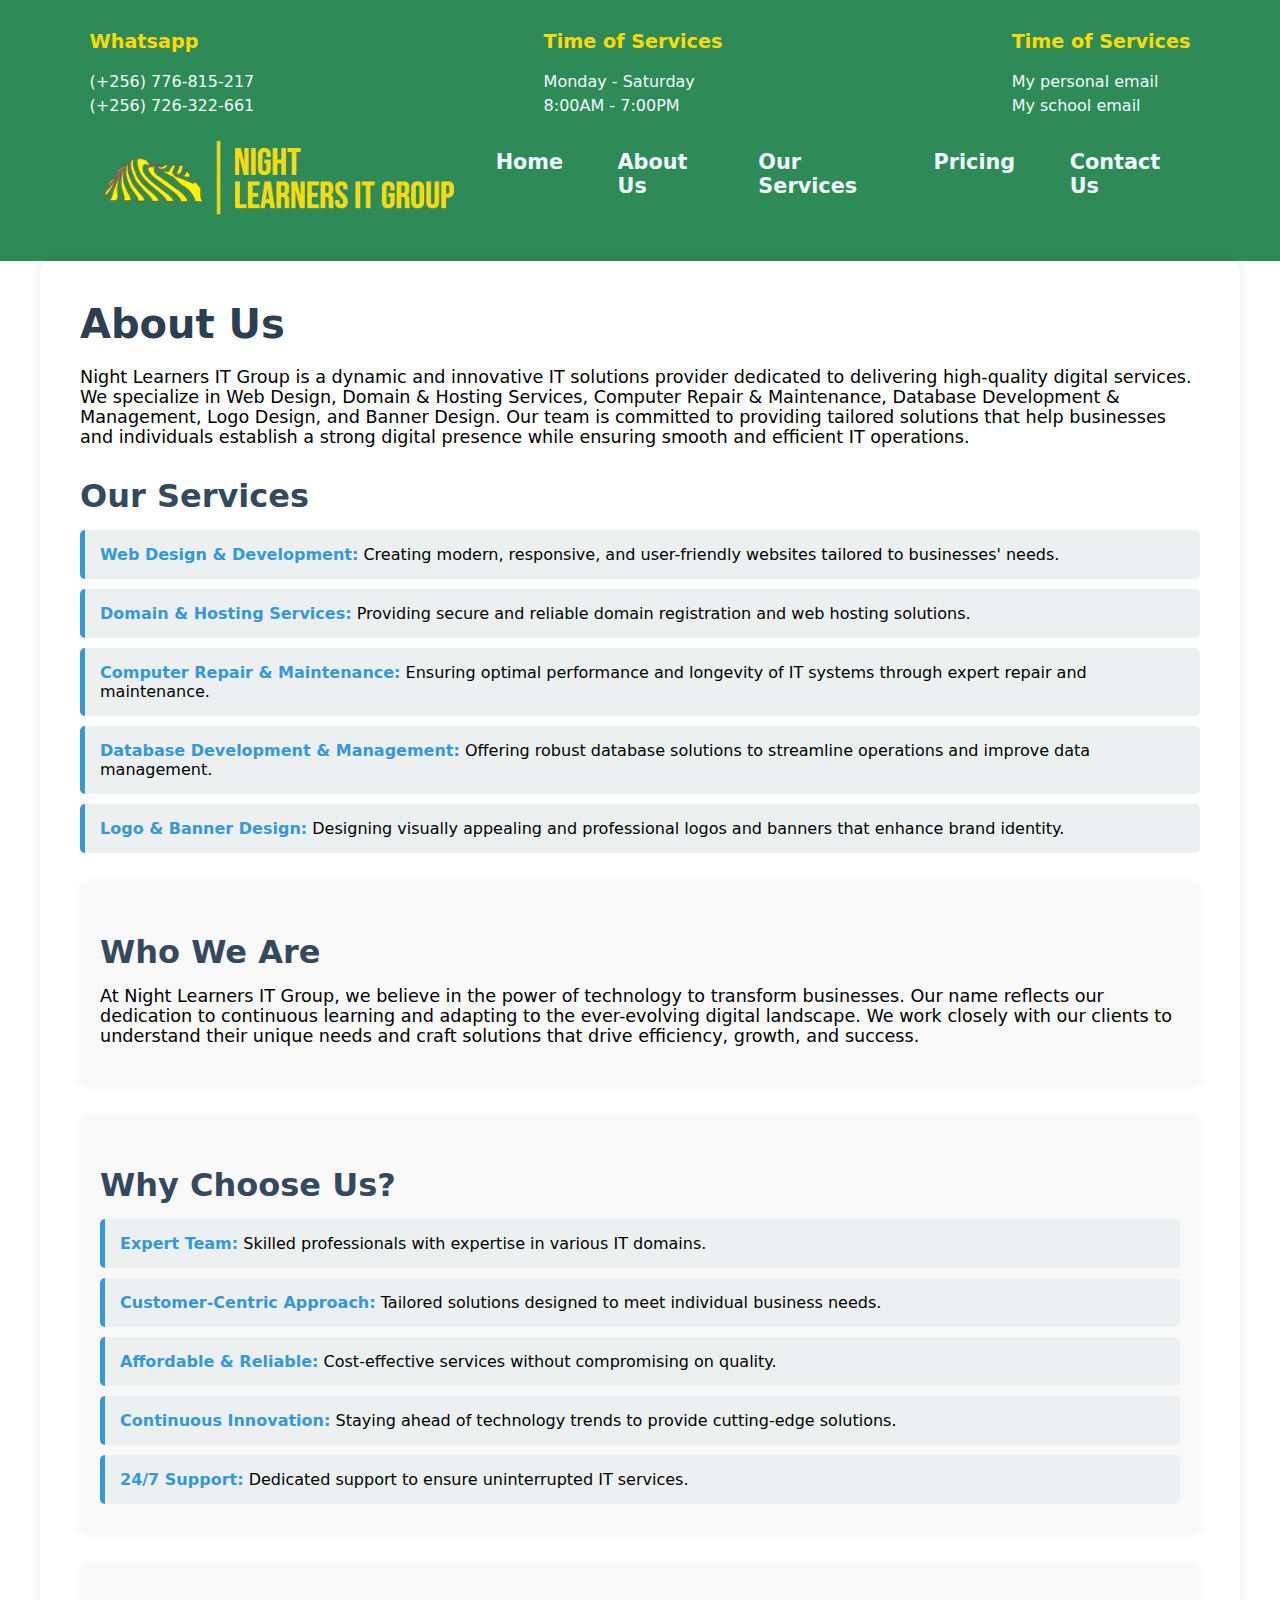
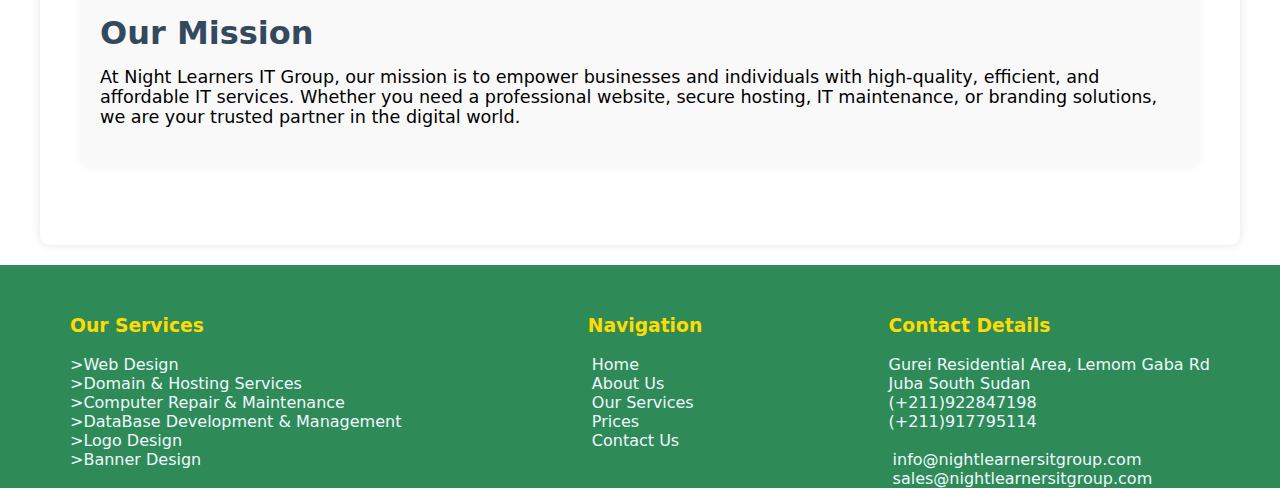
==== commit 5074f154: "Resolved errors - Only left with Footer for Home section" ====
--- a/aboutUs.html
+++ b/aboutUs.html
@@ -5,7 +5,7 @@
     <meta name="viewport" content="width=device-width, initial-scale=1.0">
     <meta name="author" content="In the readme file">
     <title>Our IT Website Project</title>
-    <link rel="stylesheet" href="styles.css">
+    <link rel="stylesheet" href="aboutUs.css">
     <link href="https://unpkg.com/boxicons@2.1.4/css/boxicons.min.css" rel="stylesheet">
 </head>
 <body>
@@ -44,9 +44,7 @@
             </nav>
         </div>
     </header>
-    <section class="homeSection">
-        <br><br><br>
-    </section>
+
 
 <main> 
     
--- a/aboutUs.css
+++ b/aboutUs.css
@@ -0,0 +1,422 @@
+/* 
+
+Our Green color: #2E8B57
+Our Yellow color: #FEDB03
+Our Red color: #CE2B14
+Our Light Blue color: #5595CC
+Our Dark Blue color: #033B5C
+Our white color: #f0f8ff;
+
+NB: I color picked all the colors from the photos shared.
+*/
+
+/* General styling of the page */
+* {
+    padding: 0;
+    margin: 0;
+    box-sizing: border-box;
+    font-family: system-ui, -apple-system, BlinkMacSystemFont, 'Segoe UI', Roboto, Oxygen, Ubuntu, Cantarell, 'Open Sans', 'Helvetica Neue', sans-serif;
+}
+
+/* Styling the header section */
+header {
+    background-color: #2E8B57;
+    padding: 30px 7%;
+    top: 0;
+    left: 0;
+    width: 100%;
+    z-index: 1000;
+    color: #f0f8ff;
+}
+
+/* Styling the links in the header section */
+header p a {
+    text-decoration: none;
+    color: #f0f8ff;
+    transition: 0.3s ease;
+}
+
+/* Adding the hover effects to the links in the header section */
+header p a:hover {
+    color: #FEDB03;
+}
+
+/* Styling the contact details in the header's section */
+.topContact {
+    display: flex ;
+    justify-content: space-between ;
+    align-items: center ;
+    
+}
+
+/* Styling the headings in the header's section */
+.topContact h2 {
+    color: #FEDB03;
+    font-weight: 700;
+    font-size: 1.2rem;
+}
+
+/* Targeting the paragraphs in the header's section */
+.topContact p {
+    line-height: 1.5;
+}
+
+/* Adding the gap (separations between the headings and the paragraphs) */
+.gapUp {
+    margin-top: 1.05rem;
+}
+
+/* Targetting the nav bars (Home, About, Services, etc) */
+.navBar {
+    display: flex;
+    justify-content: space-between;
+    align-items: center;
+}
+
+.navBar img {
+    width: 35%;
+    height: auto;
+}
+
+/* Styling the links of the nav bars (Home, About, Services, etc) */
+.navBar a {
+    margin-left: 0.2rem;
+    font-weight: 600;
+    font-size: 1.3rem;
+    color: #f0f8ff;
+    text-decoration: none;
+    padding: 0.5rem 1.1rem;
+    transition: 0.7s ease;
+}
+
+/* Adding the hover effects to the links of the nav bars, yellow highlights */
+.navBar a:hover {
+    color: aliceblue;
+    background-color: #FEDB03;
+    color: #000;
+    border-radius: 5px;
+}
+
+/* Styling the hamburger icon */
+.hamburger-icon {
+    display: none; 
+    cursor: pointer;
+    font-size: 2rem;
+    color: #f0f8ff;
+}
+
+/* Hamburger Menu Styles */
+.hamburger-toggle {
+    opacity: 0; /* Make the checkbox invisible */
+    position: absolute; /* Remove it from the document flow */
+    top: -100px; /* Move it off-screen */
+    left: -100px; /* Move it off-screen */
+}
+
+
+/* Navigation Links for Mobile */
+.allNavs {
+    display: flex;
+    gap: 1rem;
+}
+
+/* Hide the close icon by default */
+.hamburger-icon .bx-x {
+    display: none;
+}
+
+/* Hide the hamburger icon when the menu is active */
+.hamburger-toggle:checked ~ .hamburger-icon .bx-menu {
+    display: none;
+}
+
+/* Show the close icon when the menu is active */
+.hamburger-toggle:checked ~ .hamburger-icon .bx-x {
+    display: inline;
+}
+
+main h1, h2 {
+    color: #2c3e50;
+}
+
+main h1 {
+    font-size: 2.5rem;
+    margin-bottom: 20px;
+}
+
+main h2 {
+    font-size: 2rem;
+    margin-top: 30px;
+    margin-bottom: 15px;
+    color: #34495e;
+}
+
+main p {
+    font-size: 1.1rem;
+    margin-bottom: 20px;
+}
+
+ul {
+    list-style-type: none;
+    padding: 0;
+}
+
+main ul li {
+    background: #ecf0f1;
+    margin: 10px 0;
+    padding: 15px;
+    border-left: 5px solid #3498db;
+    font-size: 1rem;
+    border-radius: 5px;
+}
+
+main ul li strong {
+    color: #3498db;
+}
+
+/* Container and Section Styles */
+main {
+    max-width: 1200px;
+    margin: 0 auto;
+    padding: 20px;
+    background: #fff;
+    box-shadow: 0 0 10px rgba(0, 0, 0, 0.1);
+    border-radius: 10px;
+}
+
+.about-us {
+    padding: 20px;
+}
+
+.who-we-are, .why-choose-us, .mission {
+    margin-top: 30px;
+    padding: 20px;
+    background: #f9f9f9;
+    border-radius: 10px;
+    box-shadow: 0 0 10px rgba(0, 0, 0, 0.05);
+}
+
+/* Responsive Design */
+@media (max-width: 768px) {
+    main h1 {
+        font-size: 2rem;
+    }
+
+    main h2 {
+        font-size: 1.5rem;
+    }
+
+    main p {
+        font-size: 1rem;
+    }
+
+    main ul li {
+        font-size: 0.9rem;
+    }
+
+    main {
+        padding: 10px;
+    }
+
+    .about-us, .who-we-are, .why-choose-us, .mission {
+        padding: 15px;
+    }
+}
+
+/* Hover Effects */
+main ul li:hover {
+    background: #3498db;
+    color: #fff;
+    border-left-color: #2980b9;
+    transition: background 0.7s ease, color 0.7s ease;
+}
+
+main ul li:hover strong {
+    color: #fff;
+}
+
+
+/* FOOTER */
+/* General footer section  */
+
+.Footer{
+    font-family:system-ui, -apple-system, BlinkMacSystemFont, 'Segoe UI',
+    Roboto, Oxygen, Ubuntu, Cantarell, 'Open Sans', 'Helvetica Neue', sans-serif;;
+    background-color: #2E8B57;
+    color: #f0f8ff;
+    display: flex;
+    flex-direction: row;
+    justify-content: space-between;
+    margin-bottom:0px;
+    width: 100%; /*Added By Daniel*/
+    margin-top: 20px; /*Added by Daniel*/
+    position: relative; /*Added by Daniel*/
+}
+
+/* remove the dots for list */
+.home, .contact, .services{
+    list-style: none;
+}
+
+/* custom list icon */
+.services li::before {
+    content: ">";
+    color: #f0f8ff;
+
+    
+}
+/* extreem margins */
+.our-services{
+    margin-left: 70px;
+}
+.contact-details{
+    margin-right: 70px;
+}
+
+
+/* Remove the underline from anchor(href) */
+.Navigation a,.contact a {
+    color: inherit;
+    text-decoration: none;
+    padding: 0.1rem .25rem;
+}
+
+/* Hover effect */
+.Navigation a:hover{
+    color: aliceblue;
+    background-color: #FEDB03;
+    color: #000;
+    border-radius: 3px;
+}
+
+h3{
+    color: #FEDB03;
+    margin-top: 50px;
+}
+
+/* mobile gadgets */
+/* Styles for tablets (601px - 1024px) */
+@media (min-width: 601px) and (max-width: 1024px) {
+    .Footer {
+    font-size: 18px;
+    display: flex;
+    flex-direction: column;
+    /* align-items: center; */
+    justify-content: space-between;
+    }
+    .Navigation, .contact-details, .our-services{
+        margin-left: 38%;
+    }
+}
+
+  /* Styles for phones (0px - 600px) */
+@media (max-width: 600px) {
+    .Footer {
+    font-size: 14px;
+    display: flex;
+    flex-direction: column;
+    align-items: center;
+
+    }
+    .Navigation{
+        margin-left: -95px;
+    }
+    .contact-details{
+        margin-left: 110px;
+    }
+}
+
+/* RESPONSIVE DESIGN FOR NAVBAR */
+
+/* Media Query for Tablet Screens */
+@media (min-width: 769px) and (max-width: 1024px) {
+    header {
+        padding: 20px 3%;
+    }
+
+    .navBar img {
+        width: 28%;
+    }
+
+    .allNavs a {
+        font-size: 1rem;
+    }
+}
+
+/* Media Query for Mobile Screens */
+@media (max-width: 768px) {
+    header {
+        padding: 10px 5%;
+    }
+
+    .topContact h2 {
+        font-size: 0.95rem;
+    }
+
+.ourTime, .ourEmail, .ourMobile {
+    font-size: 0.85rem;
+}
+
+    .navBar img {
+        width: 50%;
+    }
+    .hamburger-icon {
+        display: block; /* Show the hamburger icon */
+    }
+
+    .allNavs {
+        display: none; /* Hide nav links by default */
+        flex-direction: column;
+        position: absolute;
+        top: 135px; /* Adjust based on header height */
+        left: 0;
+        width: 100%;
+        background-color: #2E8B57;
+        padding-left: 10%;
+        box-shadow: 0 4px 8px rgba(0, 0, 0, 0.1);
+        z-index: 999;
+    }
+
+    /* Show navigation links when checkbox is checked */
+    .hamburger-toggle:checked ~ .allNavs {
+        display: flex;
+    }
+
+    .allNavs a {
+        font-size: 1rem;
+        margin-top: -10px;
+    }
+
+    .allNavs a:hover {
+        background-color: #FEDB03;
+        color: #000;
+        padding: 0.5rem 1.1rem;
+
+    }
+
+    @media (max-width: 394px) {
+        .topContact h2 {
+            font-size: 0.85rem;
+        }
+
+        .topContact p {
+            font-size: 0.65rem;
+        }
+    }
+}
+
+
+
+
+
+
+
+
+
+
+
+
+
+
+
+
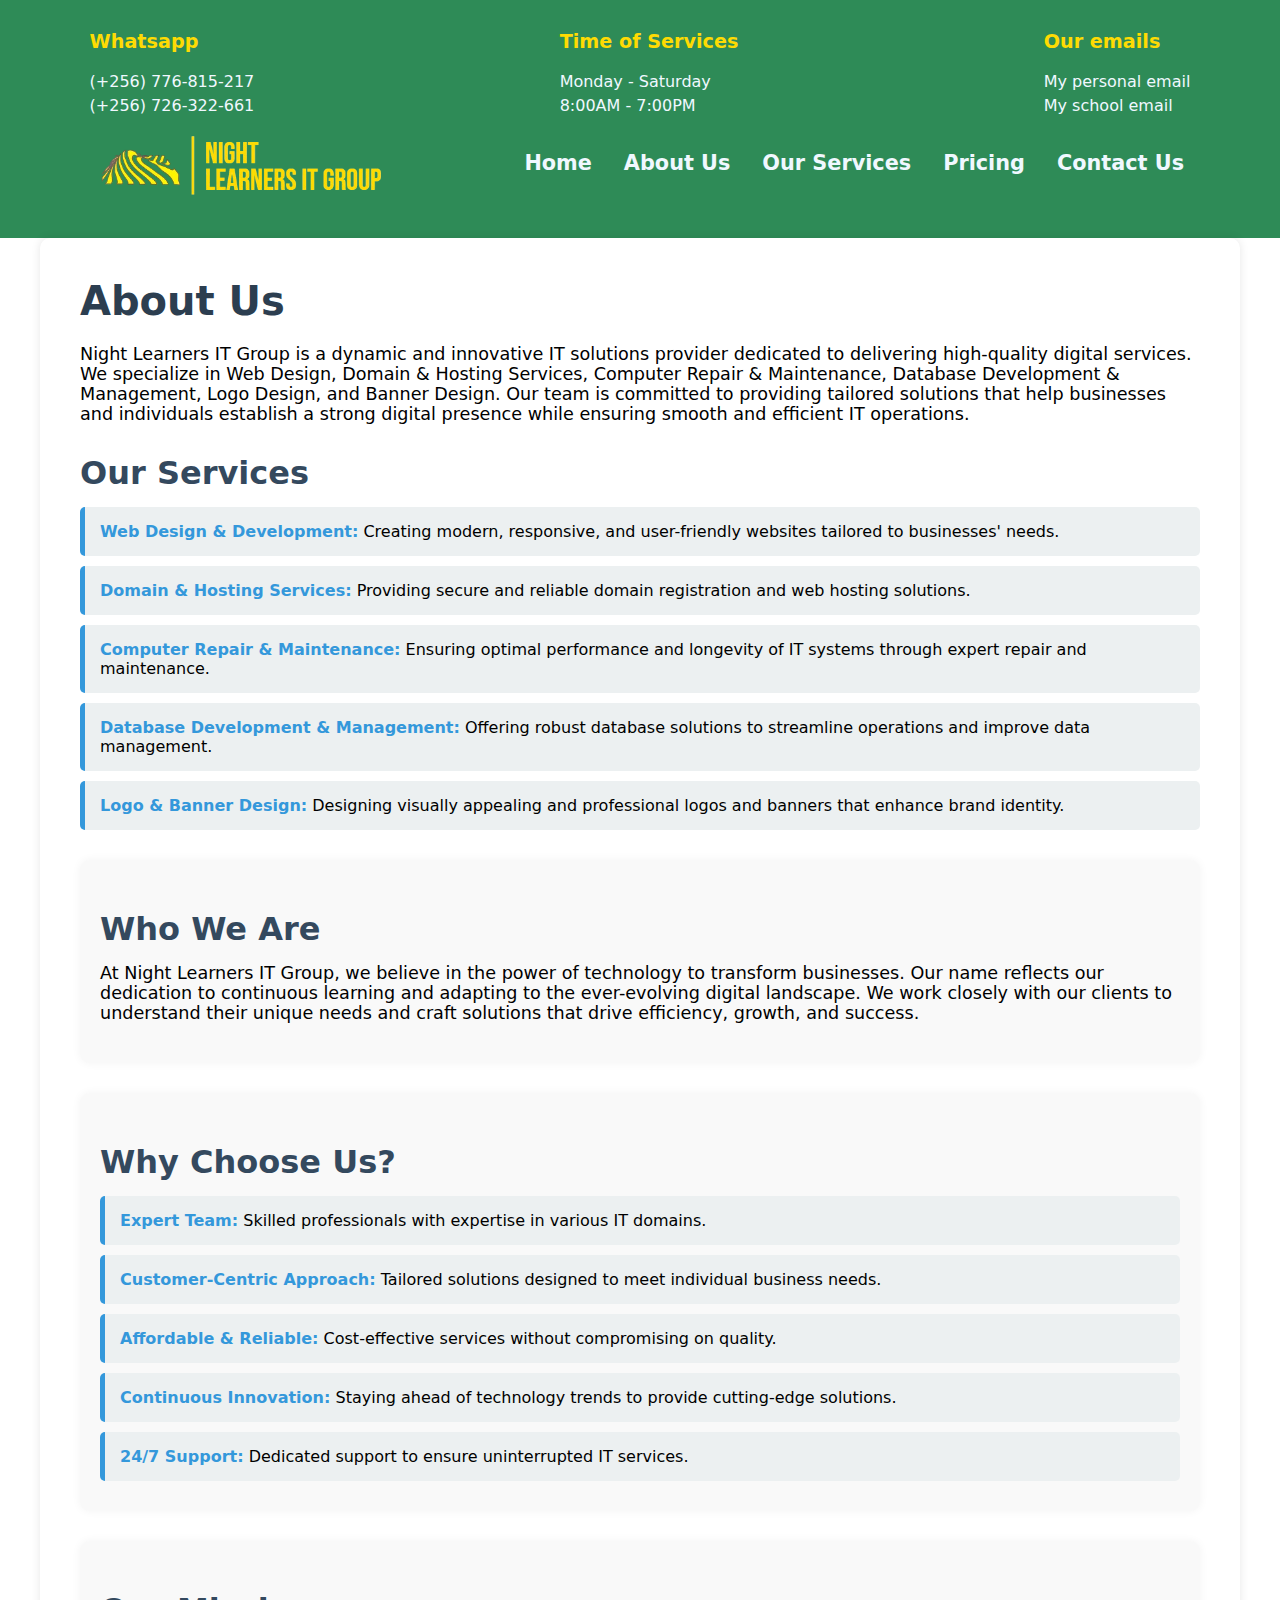
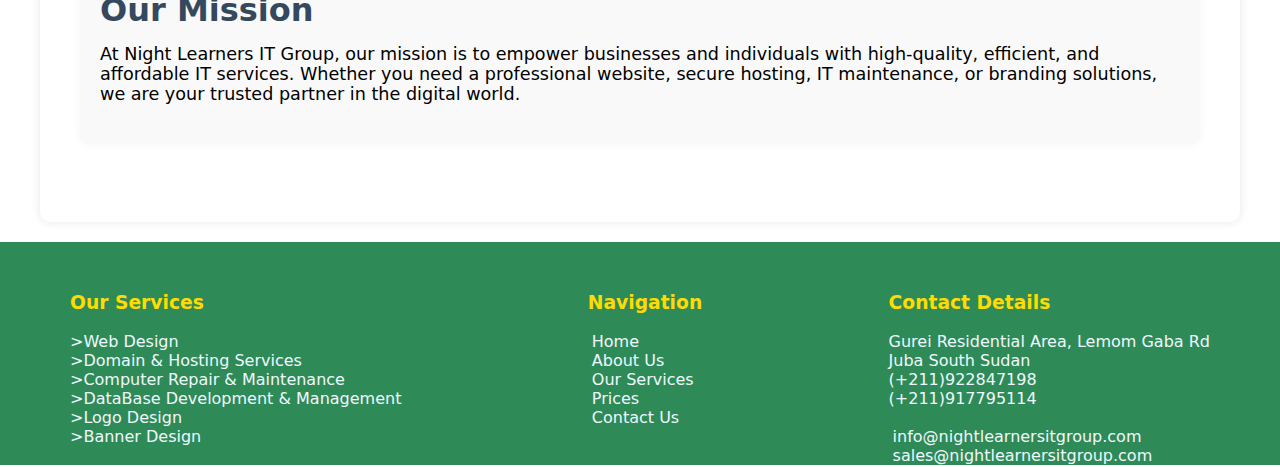
==== commit c9225d9f: "Made some adustments" ====
--- a/aboutUs.html
+++ b/aboutUs.html
@@ -22,7 +22,7 @@
                 <p>8:00AM - 7:00PM</p>
             </div>
             <div class="ourEmail">
-                <h2>Time of Services</h2>
+                <h2>Our emails</h2>
                 <p class="gapUp"><a href="mailto: wokorachreagan5030@gmail.com">My personal email</a></p>
                 <p><a href="mailto: wr213897@students.cavendish.ac.ug">My school email</a></p>
             </div>
--- a/aboutUs.css
+++ b/aboutUs.css
@@ -327,6 +327,17 @@
 }
 
 /* RESPONSIVE DESIGN FOR NAVBAR */
+/* Media Query for Desktop Screens */
+@media (min-width: 1025px) {
+    .navBar .ourLogo {
+        width: 28%;
+    }
+
+    .navBar a {
+        font-size: 1.3rem;
+        padding: 0.3rem 0.4rem;
+    }
+}
 
 /* Media Query for Tablet Screens */
 @media (min-width: 769px) and (max-width: 1024px) {
@@ -340,6 +351,7 @@
 
     .allNavs a {
         font-size: 1rem;
+        padding: 0.3rem 0.3rem;
     }
 }
 
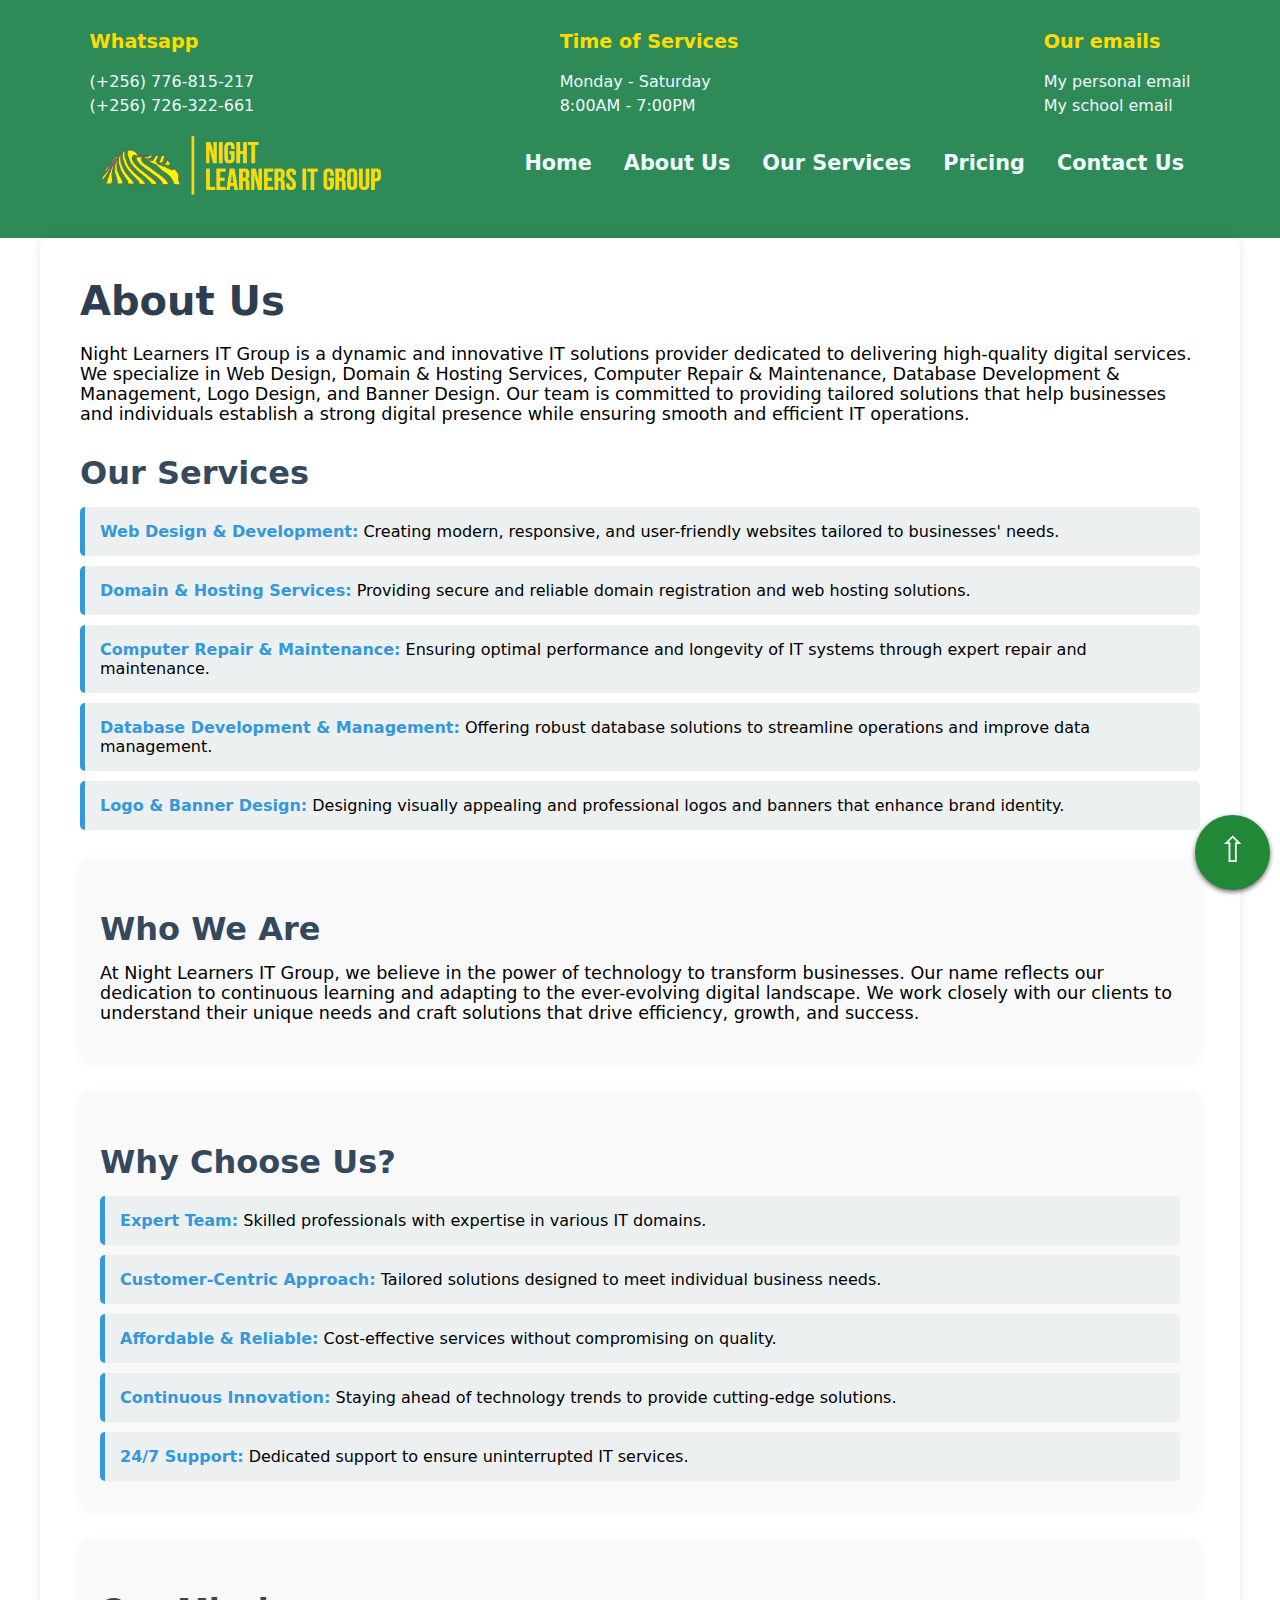
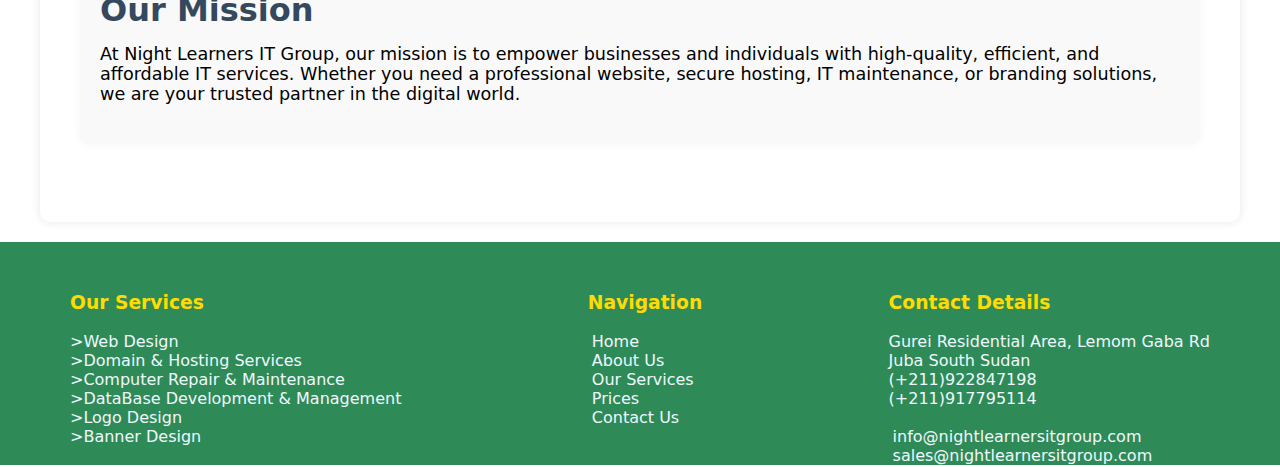
==== commit a98dd840: "Implemented the scroll to top on all pages and added more validation features" ====
--- a/aboutUs.html
+++ b/aboutUs.html
@@ -127,7 +127,9 @@
                 <li><a href="mailto:info@nightlearnersitgroup.com">info@nightlearnersitgroup.com</a></li>
                 <li><a href="mailto:sales@nightlearnersitgroup.com">sales@nightlearnersitgroup.com</a></li>
             </ul>
+            <button id="scrollUp" onclick="scrollToTop()">&#8679;</button>
     </div>
 </section>
+<script src="index.js"></script>
 </body>
 </html>
--- a/aboutUs.css
+++ b/aboutUs.css
@@ -27,6 +27,7 @@
     width: 100%;
     z-index: 1000;
     color: #f0f8ff;
+    cursor: pointer; /*Added cursor type: Daniel*/
 }
 
 /* Styling the links in the header section */
@@ -40,7 +41,9 @@
 header p a:hover {
     color: #FEDB03;
 }
-
+header p:hover{
+    color: #FEDB03; /*Added this effect: Daniel*/
+}
 /* Styling the contact details in the header's section */
 .topContact {
     display: flex ;
@@ -417,18 +420,37 @@
     }
 }
 
-
-
-
-
-
-
-
-
-
-
-
-
-
-
-
+/*ScrollUp Button Style */
+#scrollUp { 
+    padding: 8px 12px;
+    font-size: 35px;
+    position: fixed;
+    bottom: 10px;
+    right: 10px;
+    background-color: #218838;
+    color: white;
+    border: none;
+    padding: 15px 20px;
+    border-radius: 50%;
+    cursor: pointer;
+    display: flex;
+    box-shadow: 0 2px 5px rgb(0, 0, 0, 0.6);
+    width: 75px;
+    height: 75px;
+    text-align: center;
+    justify-content: center;
+}
+
+
+
+
+
+
+
+
+
+
+
+
+
+
